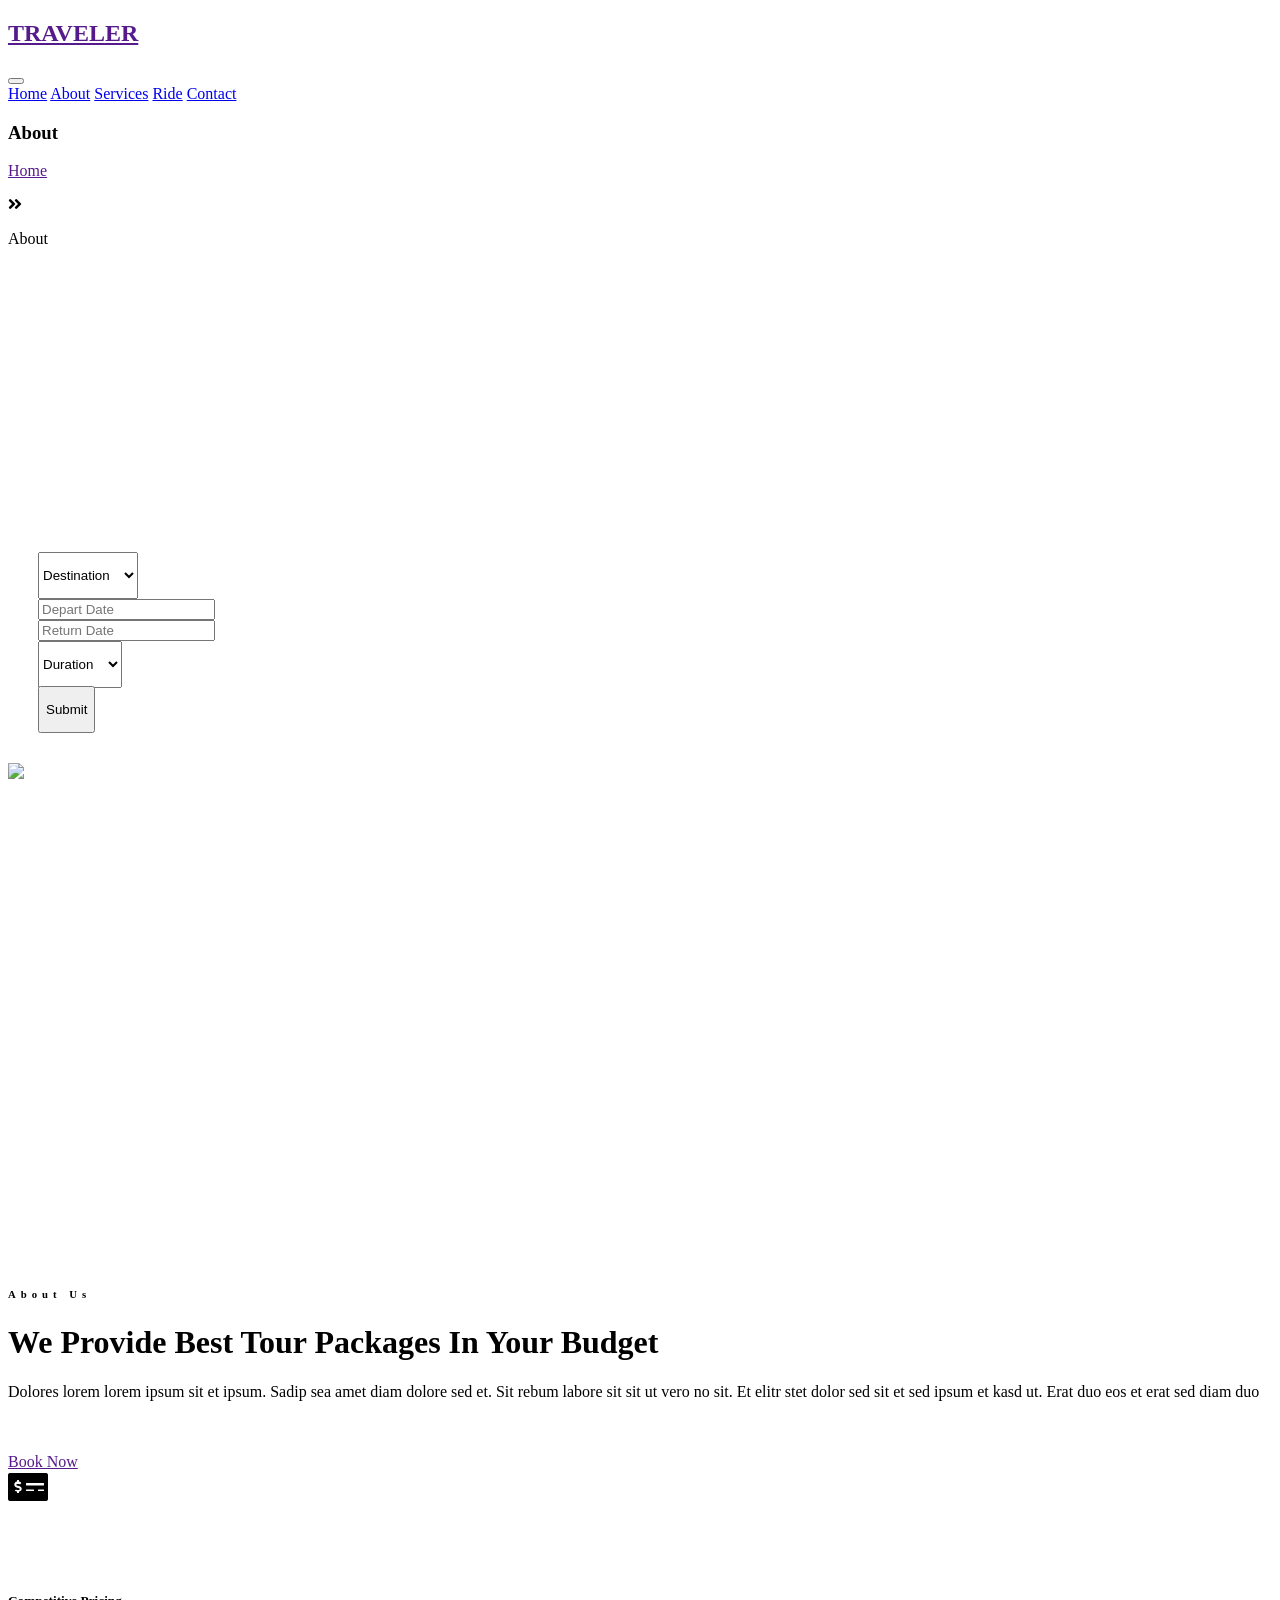
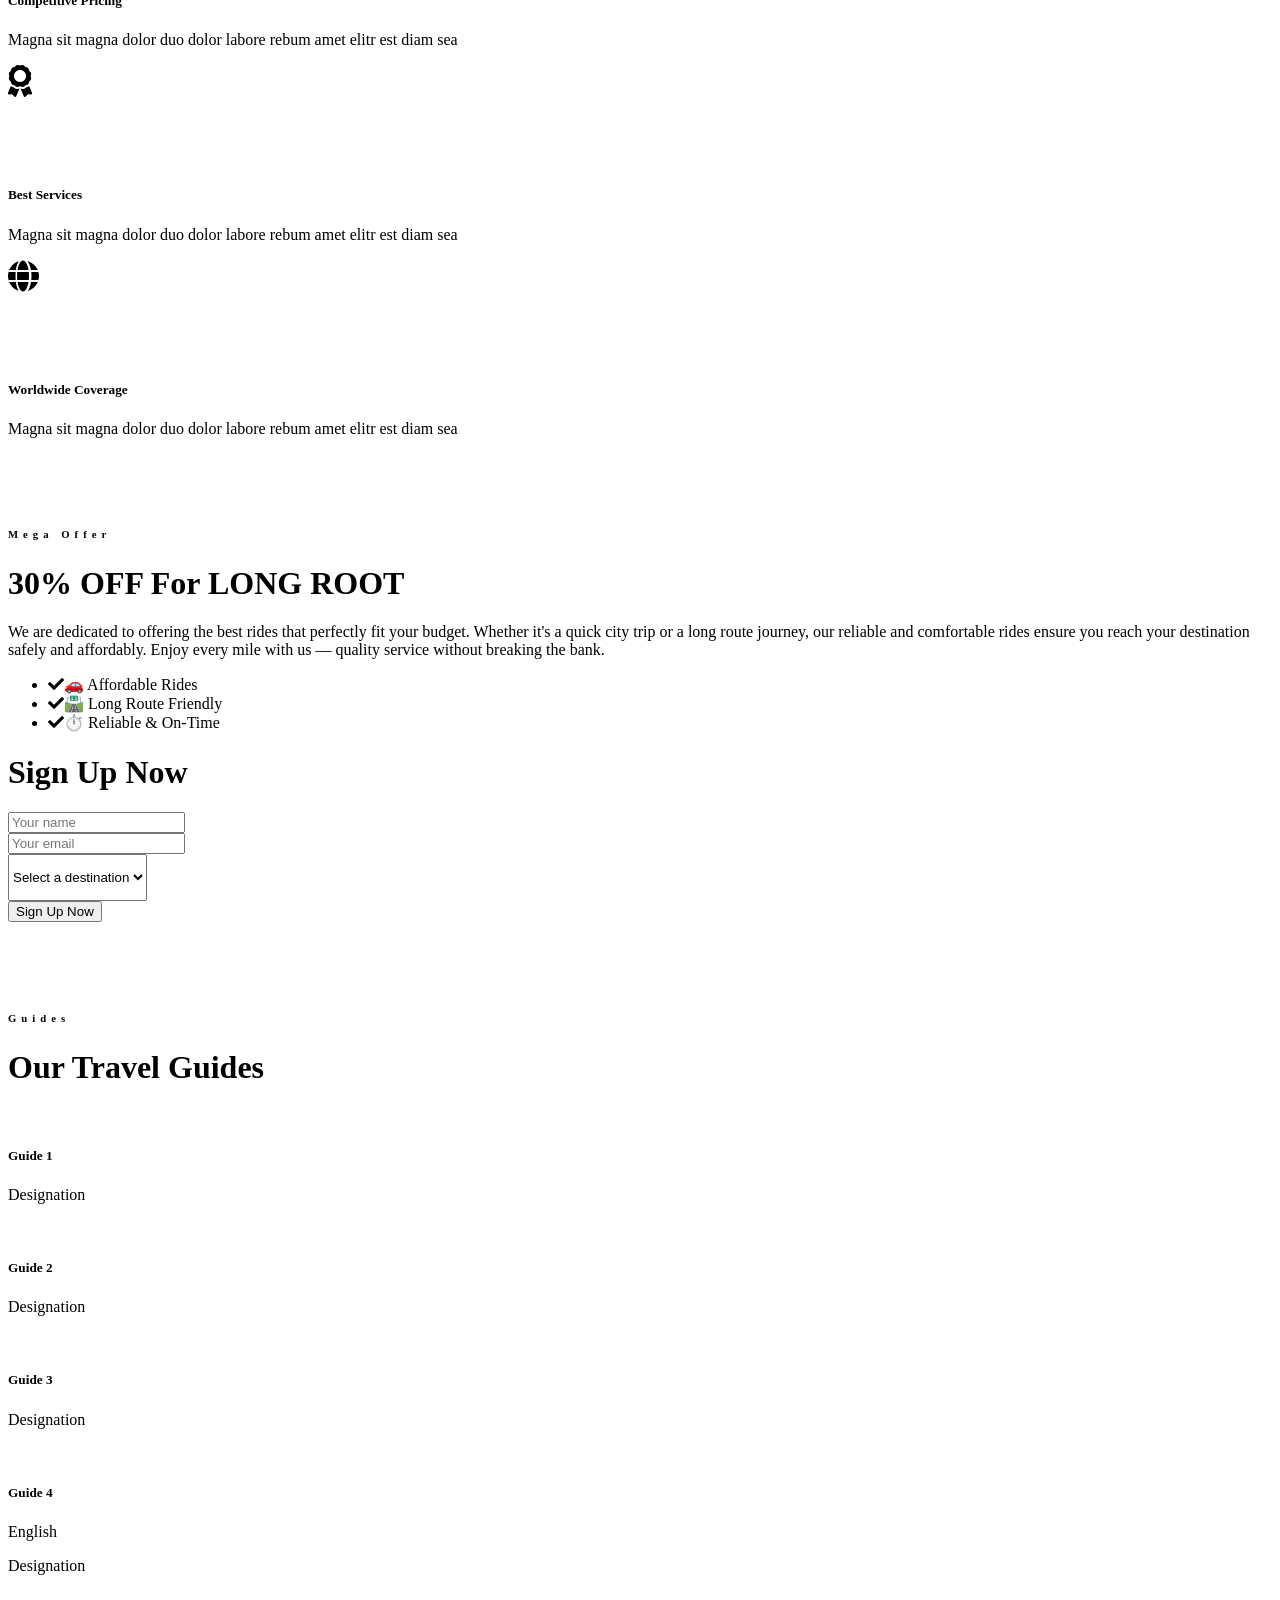
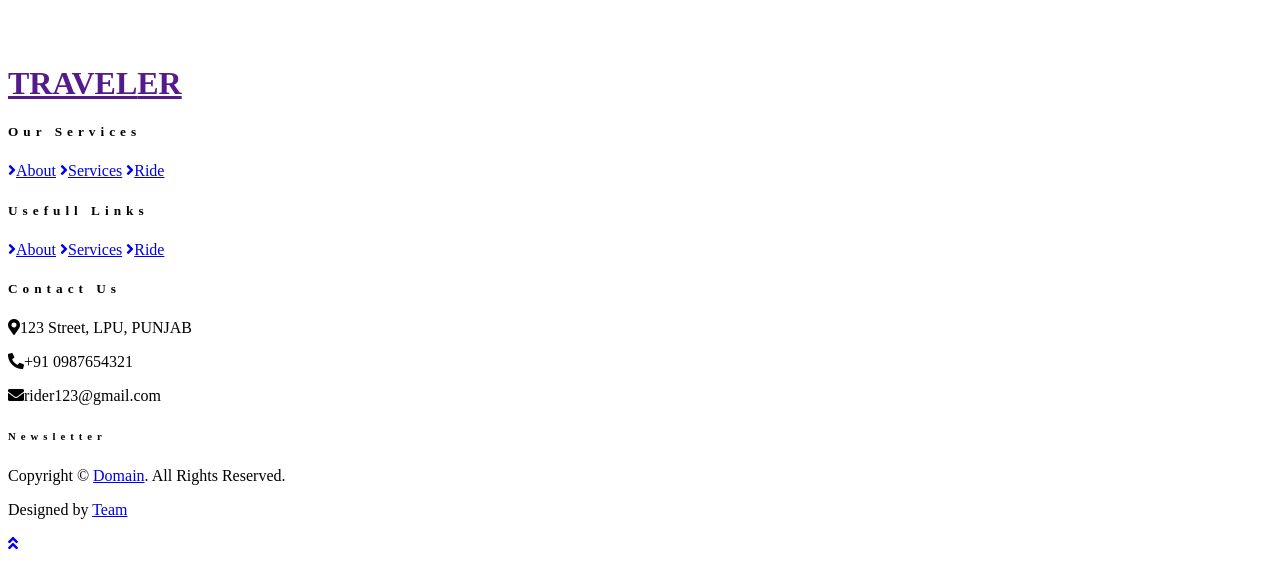
==== about.html @ fdd0c865 "Add files via upload" ====
<!DOCTYPE html>
<html lang="en">

<head>
    <meta charset="utf-8">
    <title>TRAVELER - Free Travel Website Template</title>
    <meta content="width=device-width, initial-scale=1.0" name="viewport">
    <meta content="Free HTML Templates" name="keywords">
    <meta content="Free HTML Templates" name="description">

    <!-- Favicon -->
    <link href="img/favicon.ico" rel="icon">

    <!-- Google Web Fonts -->
    <link rel="preconnect" href="https://fonts.gstatic.com">
    <link href="https://fonts.googleapis.com/css2?family=Poppins:wght@400;500;600;700&display=swap" rel="stylesheet"> 

    <!-- Font Awesome -->
    <link href="https://cdnjs.cloudflare.com/ajax/libs/font-awesome/5.10.0/css/all.min.css" rel="stylesheet">

    <!-- Libraries Stylesheet -->
    <link href="lib/owlcarousel/assets/owl.carousel.min.css" rel="stylesheet">
    <link href="lib/tempusdominus/css/tempusdominus-bootstrap-4.min.css" rel="stylesheet" />

    <!-- Customized Bootstrap Stylesheet -->
    <link href="css/style.css" rel="stylesheet">
</head>

<body>
 


    <!-- Navbar Start -->
    <div class="container-fluid position-relative nav-bar p-0">
        <div class="container-lg position-relative p-0 px-lg-3" style="z-index: 9;">
            <nav class="navbar navbar-expand-lg bg-light navbar-light shadow-lg py-3 py-lg-0 pl-3 pl-lg-5">
                <a href="" class="navbar-brand">
                    <h1 class="m-0 text-primary"><span class="text-dark">TRAVEL</span>ER</h1>
                </a>
                <button type="button" class="navbar-toggler" data-toggle="collapse" data-target="#navbarCollapse">
                    <span class="navbar-toggler-icon"></span>
                </button>
                <div class="collapse navbar-collapse justify-content-between px-3" id="navbarCollapse">
                    <div class="navbar-nav ml-auto py-0">
                        <a href="index.html" class="nav-item nav-link">Home</a>
                        <a href="about.html" class="nav-item nav-link active">About</a>
                        <a href="service.html" class="nav-item nav-link">Services</a>
                        <a href="package.html" class="nav-item nav-link">Ride</a>
                    
                        <a href="contact.html" class="nav-item nav-link">Contact</a>
                    </div>
                </div>
            </nav>
        </div>
    </div>
    <!-- Navbar End -->


    <!-- Header Start -->
    <div class="container-fluid page-header">
        <div class="container">
            <div class="d-flex flex-column align-items-center justify-content-center" style="min-height: 400px">
                <h3 class="display-4 text-white text-uppercase">About</h3>
                <div class="d-inline-flex text-white">
                    <p class="m-0 text-uppercase"><a class="text-white" href="">Home</a></p>
                    <i class="fa fa-angle-double-right pt-1 px-3"></i>
                    <p class="m-0 text-uppercase">About</p>
                </div>
            </div>
        </div>
    </div>
    <!-- Header End -->


    <!-- Booking Start -->
    <div class="container-fluid booking mt-5 pb-5">
        <div class="container pb-5">
            <div class="bg-light shadow" style="padding: 30px;">
                <div class="row align-items-center" style="min-height: 60px;">
                    <div class="col-md-10">
                        <div class="row">
                            <div class="col-md-3">
                                <div class="mb-3 mb-md-0">
                                    <select class="custom-select px-4" style="height: 47px;">
                                        <option selected>Destination</option>
                                        <option value="1">Destination 1</option>
                                        <option value="2">Destination 1</option>
                                        <option value="3">Destination 1</option>
                                    </select>
                                </div>
                            </div>
                            <div class="col-md-3">
                                <div class="mb-3 mb-md-0">
                                    <div class="date" id="date1" data-target-input="nearest">
                                        <input type="text" class="form-control p-4 datetimepicker-input" placeholder="Depart Date" data-target="#date1" data-toggle="datetimepicker"/>
                                    </div>
                                </div>
                            </div>
                            <div class="col-md-3">
                                <div class="mb-3 mb-md-0">
                                    <div class="date" id="date2" data-target-input="nearest">
                                        <input type="text" class="form-control p-4 datetimepicker-input" placeholder="Return Date" data-target="#date2" data-toggle="datetimepicker"/>
                                    </div>
                                </div>
                            </div>
                            <div class="col-md-3">
                                <div class="mb-3 mb-md-0">
                                    <select class="custom-select px-4" style="height: 47px;">
                                        <option selected>Duration</option>
                                        <option value="1">Duration 1</option>
                                        <option value="2">Duration 1</option>
                                        <option value="3">Duration 1</option>
                                    </select>
                                </div>
                            </div>
                        </div>
                    </div>
                    <div class="col-md-2">
                        <button class="btn btn-primary btn-block" type="submit" style="height: 47px; margin-top: -2px;">Submit</button>
                    </div>
                </div>
            </div>
        </div>
    </div>
    <!-- Booking End -->


    <!-- About Start -->
    <div class="container-fluid py-5">
        <div class="container pt-5">
            <div class="row">
                <div class="col-lg-6" style="min-height: 500px;">
                    <div class="position-relative h-100">
                        <img class="position-absolute w-100 h-100" src="img/about.jpg" style="object-fit: cover;">
                    </div>
                </div>
                <div class="col-lg-6 pt-5 pb-lg-5">
                    <div class="about-text bg-white p-4 p-lg-5 my-lg-5">
                        <h6 class="text-primary text-uppercase" style="letter-spacing: 5px;">About Us</h6>
                        <h1 class="mb-3">We Provide Best Tour Packages In Your Budget</h1>
                        <p>Dolores lorem lorem ipsum sit et ipsum. Sadip sea amet diam dolore sed et. Sit rebum labore sit sit ut vero no sit. Et elitr stet dolor sed sit et sed ipsum et kasd ut. Erat duo eos et erat sed diam duo</p>
                        <div class="row mb-4">
                            <div class="col-6">
                                <img class="img-fluid" src="img/about-1.jpg" alt="">
                            </div>
                            <div class="col-6">
                                <img class="img-fluid" src="img/about-2.jpg" alt="">
                            </div>
                        </div>
                        <a href="" class="btn btn-primary mt-1">Book Now</a>
                    </div>
                </div>
            </div>
        </div>
    </div>
    <!-- About End -->


    <!-- Feature Start -->
    <div class="container-fluid pb-5">
        <div class="container pb-5">
            <div class="row">
                <div class="col-md-4">
                    <div class="d-flex mb-4 mb-lg-0">
                        <div class="d-flex flex-shrink-0 align-items-center justify-content-center bg-primary mr-3" style="height: 100px; width: 100px;">
                            <i class="fa fa-2x fa-money-check-alt text-white"></i>
                        </div>
                        <div class="d-flex flex-column">
                            <h5 class="">Competitive Pricing</h5>
                            <p class="m-0">Magna sit magna dolor duo dolor labore rebum amet elitr est diam sea</p>
                        </div>
                    </div>
                </div>
                <div class="col-md-4">
                    <div class="d-flex mb-4 mb-lg-0">
                        <div class="d-flex flex-shrink-0 align-items-center justify-content-center bg-primary mr-3" style="height: 100px; width: 100px;">
                            <i class="fa fa-2x fa-award text-white"></i>
                        </div>
                        <div class="d-flex flex-column">
                            <h5 class="">Best Services</h5>
                            <p class="m-0">Magna sit magna dolor duo dolor labore rebum amet elitr est diam sea</p>
                        </div>
                    </div>
                </div>
                <div class="col-md-4">
                    <div class="d-flex mb-4 mb-lg-0">
                        <div class="d-flex flex-shrink-0 align-items-center justify-content-center bg-primary mr-3" style="height: 100px; width: 100px;">
                            <i class="fa fa-2x fa-globe text-white"></i>
                        </div>
                        <div class="d-flex flex-column">
                            <h5 class="">Worldwide Coverage</h5>
                            <p class="m-0">Magna sit magna dolor duo dolor labore rebum amet elitr est diam sea</p>
                        </div>
                    </div>
                </div>
            </div>
        </div>
    </div>
    <!-- Feature End -->


    <!-- Registration Start -->
    <div class="container-fluid bg-registration py-5" style="margin: 90px 0;">
        <div class="container py-5">
            <div class="row align-items-center">
                <div class="col-lg-7 mb-5 mb-lg-0">
                    <div class="mb-4">
                        <h6 class="text-primary text-uppercase" style="letter-spacing: 5px;">Mega Offer</h6>
                        <h1 class="text-white"><span class="text-primary">30% OFF</span> For LONG ROOT </h1>
                    </div>
                    <p class="text-white">We are dedicated to offering the best rides that perfectly fit your budget. Whether it's a quick city trip or a long route journey, our reliable and comfortable rides ensure you reach your destination safely and affordably. Enjoy every mile with us — quality service without breaking the bank.</p>
                    <ul class="list-inline text-white m-0">
                        <li class="py-2"><i class="fa fa-check text-primary mr-3"></i>🚗 Affordable Rides</li>
                        <li class="py-2"><i class="fa fa-check text-primary mr-3"></i>🛣️ Long Route Friendly</li>
                        <li class="py-2"><i class="fa fa-check text-primary mr-3"></i>⏱️ Reliable & On-Time</li>
                    </ul>
                </div>
                <div class="col-lg-5">
                    <div class="card border-0">
                        <div class="card-header bg-primary text-center p-4">
                            <h1 class="text-white m-0">Sign Up Now</h1>
                        </div>
                        <div class="card-body rounded-bottom bg-white p-5">
                            <form>
                                <div class="form-group">
                                    <input type="text" class="form-control p-4" placeholder="Your name" required="required" />
                                </div>
                                <div class="form-group">
                                    <input type="email" class="form-control p-4" placeholder="Your email" required="required" />
                                </div>
                                <div class="form-group">
                                    <select class="custom-select px-4" style="height: 47px;">
                                        <option selected>Select a destination</option>
                                        <option value="1">destination 1</option>
                                        <option value="2">destination 1</option>
                                        <option value="3">destination 1</option>
                                    </select>
                                </div>
                                <div>
                                    <button class="btn btn-primary btn-block py-3" type="submit">Sign Up Now</button>
                                </div>
                            </form>
                        </div>
                    </div>
                </div>
            </div>
        </div>
    </div>
    <!-- Registration End -->


    <!-- Team Start -->
    <div class="container-fluid py-5">
        <div class="container pt-5 pb-3">
            <div class="text-center mb-3 pb-3">
                <h6 class="text-primary text-uppercase" style="letter-spacing: 5px;">Guides</h6>
                <h1>Our Travel Guides</h1>
            </div>
            <div class="row">
                <div class="col-lg-3 col-md-4 col-sm-6 pb-1">
                    <div class="team-item bg-white mb-4">
                        <div class="team-img position-relative overflow-hidden">
                            <img class="img-fluid w-100" src="team-3.jpg" alt="">
                                  
                        </div>
                        <div class="text-center py-4">
                            <h5 class="text-truncate">Guide 1</h5>
                            <p class="m-0">Designation</p>
                        </div>
                    </div>
                </div>
                <div class="col-lg-3 col-md-4 col-sm-6 pb-1">
                    <div class="team-item bg-white mb-4">
                        <div class="team-img position-relative overflow-hidden">
                            <img class="img-fluid w-100" src="img/team-2.jpg" alt="">
                            
                        </div>
                        <div class="text-center py-4">
                            <h5 class="text-truncate">Guide 2</h5>
                            <p class="m-0">Designation</p>
                        </div>
                    </div>
                </div>
                <div class="col-lg-3 col-md-4 col-sm-6 pb-1">
                    <div class="team-item bg-white mb-4">
                        <div class="team-img position-relative overflow-hidden">
                            <img class="img-fluid w-100" src="img/team-3.jpg" alt="">
                                  
                        </div>
                        <div class="text-center py-4">
                            <h5 class="text-truncate">Guide 3</h5>
                            <p class="m-0">Designation</p>
                        </div>
                    </div>
                </div>
                <div class="col-lg-3 col-md-4 col-sm-6 pb-1">
                    <div class="team-item bg-white mb-4">
                        <div class="team-img position-relative overflow-hidden">
                            <img class="img-fluid w-100" src="img/team-4.jpg" alt="">
                                  
                        </div>
                        <div class="text-center py-4">
                            <h5 class="text-truncate">Guide 4</h5>
                            <p class="m-0">English</p>
                            <p class="m-0">Designation</p>
                        </div>
                    </div>
                </div>
            </div>
        </div>
    </div>
    <!-- Team End -->


  
    <!-- Footer Start -->
    <div class="container-fluid bg-dark text-white-50 py-5 px-sm-3 px-lg-5" style="margin-top: 90px;">
        <div class="row pt-5">
            <div class="col-lg-3 col-md-6 mb-5">
                <a href="" class="navbar-brand">
                    <h1 class="text-primary"><span class="text-white">TRAVEL</span>ER</h1>
                </a>
                
               
            </div>
            <div class="col-lg-3 col-md-6 mb-5">
                <h5 class="text-white text-uppercase mb-4" style="letter-spacing: 5px;">Our Services</h5>
                <div class="d-flex flex-column justify-content-start">
                    <a class="text-white-50 mb-2" href="about.html"><i class="fa fa-angle-right mr-2"></i>About</a>
                    <!-- <a class="text-white-50 mb-2" href="#"><i class="fa fa-angle-right mr-2"></i>Destination</a> -->
                    <a class="text-white-50 mb-2" href="service.html"><i class="fa fa-angle-right mr-2"></i>Services</a>
                    <a class="text-white-50 mb-2" href="package.html"><i class="fa fa-angle-right mr-2"></i>Ride</a>
                </div>
            </div>
            <div class="col-lg-3 col-md-6 mb-5">
                <h5 class="text-white text-uppercase mb-4" style="letter-spacing: 5px;">Usefull Links</h5>
                <div class="d-flex flex-column justify-content-start">
                    <a class="text-white-50 mb-2" href="about.html"><i class="fa fa-angle-right mr-2"></i>About</a>
                    <!-- <a class="text-white-50 mb-2" href="#"><i class="fa fa-angle-right mr-2"></i>Destination</a> -->
                    <a class="text-white-50 mb-2" href="service.html"><i class="fa fa-angle-right mr-2"></i>Services</a>
                    <a class="text-white-50 mb-2" href="package.html"><i class="fa fa-angle-right mr-2"></i>Ride</a>
                </div>
            </div>
            <div class="col-lg-3 col-md-6 mb-5">
                <h5 class="text-white text-uppercase mb-4" style="letter-spacing: 5px;">Contact Us</h5>
                <p><i class="fa fa-map-marker-alt mr-2"></i>123 Street, LPU, PUNJAB</p>
                <p><i class="fa fa-phone-alt mr-2"></i>+91 0987654321</p>
                <p><i class="fa fa-envelope mr-2"></i>rider123@gmail.com</p>
                <h6 class="text-white text-uppercase mt-4 mb-3" style="letter-spacing: 5px;">Newsletter</h6>
                <div class="w-100">
                    
                </div>
            </div>
        </div>
    </div>
    <div class="container-fluid bg-dark text-white border-top py-4 px-sm-3 px-md-5" style="border-color: rgba(256, 256, 256, .1) !important;">
        <div class="row">
            <div class="col-lg-6 text-center text-md-left mb-3 mb-md-0">
                <p class="m-0 text-white-50">Copyright &copy; <a href="#">Domain</a>. All Rights Reserved.</a>
                </p>
            </div>
            <div class="col-lg-6 text-center text-md-right">
                <p class="m-0 text-white-50">Designed by <a href="#">Team</a>
                </p>
            </div>
        </div>
    </div>
    <!-- Footer End -->



    <!-- Back to Top -->
    <a href="#" class="btn btn-lg btn-primary btn-lg-square back-to-top"><i class="fa fa-angle-double-up"></i></a>


    <!-- JavaScript Libraries -->
    <script src="https://code.jquery.com/jquery-3.4.1.min.js"></script>
    <script src="https://stackpath.bootstrapcdn.com/bootstrap/4.4.1/js/bootstrap.bundle.min.js"></script>
    <script src="lib/easing/easing.min.js"></script>
    <script src="lib/owlcarousel/owl.carousel.min.js"></script>
    <script src="lib/tempusdominus/js/moment.min.js"></script>
    <script src="lib/tempusdominus/js/moment-timezone.min.js"></script>
    <script src="lib/tempusdominus/js/tempusdominus-bootstrap-4.min.js"></script>

    <!-- Contact Javascript File -->
    <script src="mail/jqBootstrapValidation.min.js"></script>
    <script src="mail/contact.js"></script>

    <!-- Template Javascript -->
    <script src="js/main.js"></script>
</body>

</html>
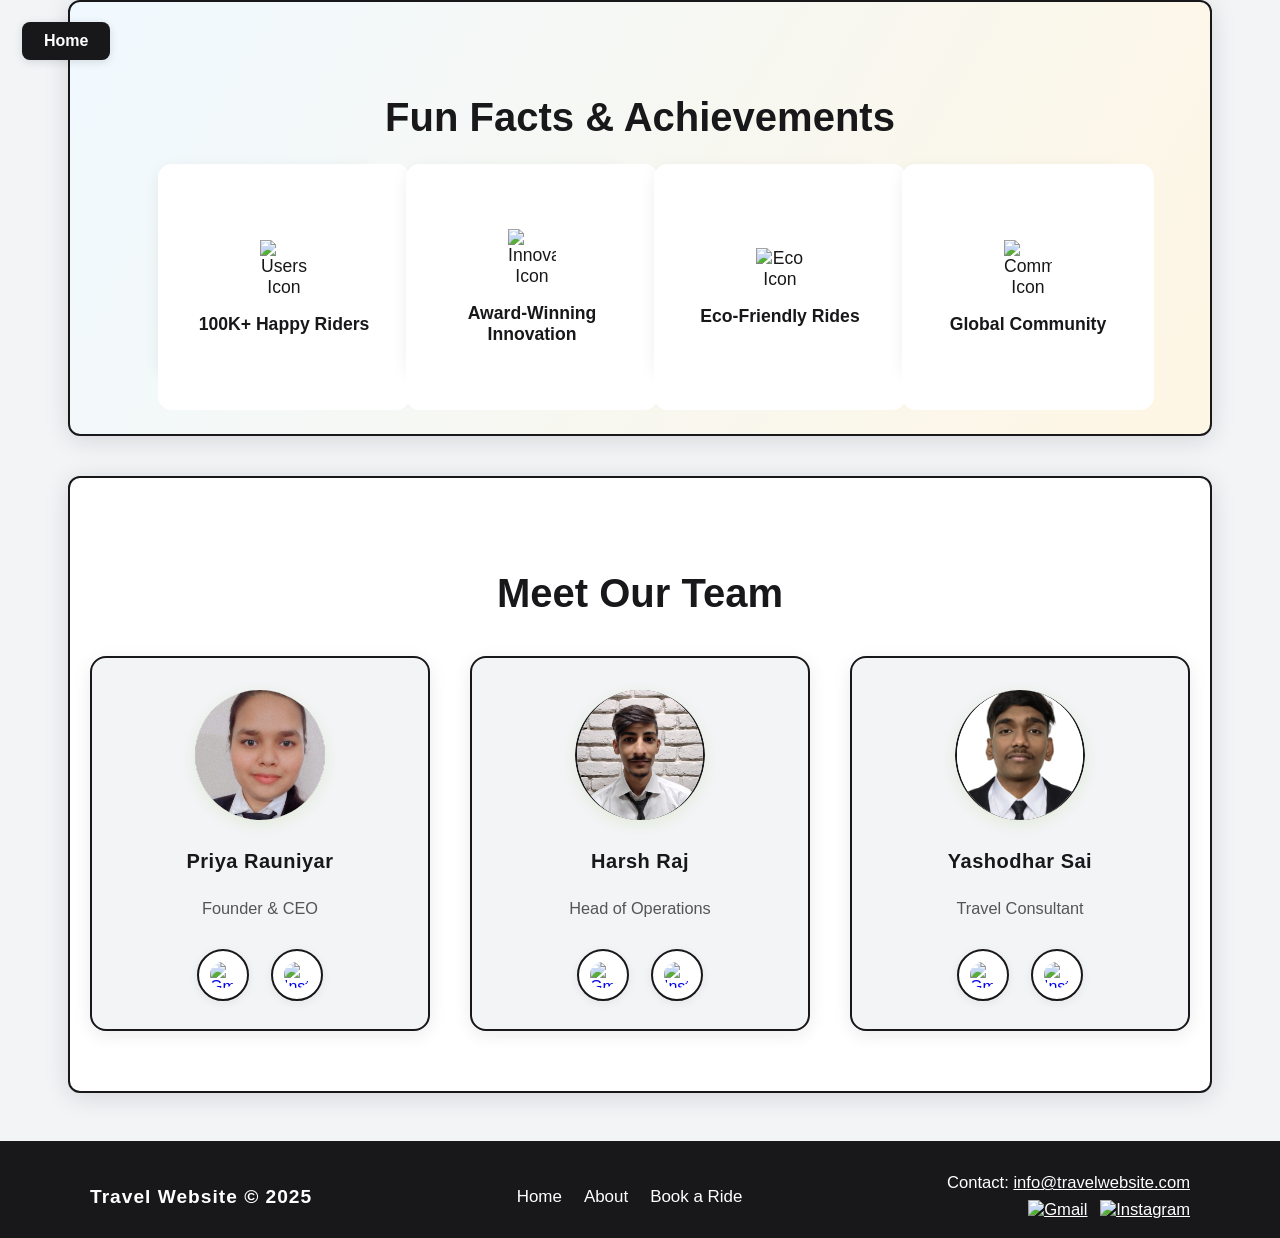
==== commit fa21d13b: "Add files via upload" ====
--- a/about.html
+++ b/about.html
@@ -1,393 +1,543 @@
-<!DOCTYPE html>
-<html lang="en">
-
-<head>
-    <meta charset="utf-8">
-    <title>TRAVELER - Free Travel Website Template</title>
-    <meta content="width=device-width, initial-scale=1.0" name="viewport">
-    <meta content="Free HTML Templates" name="keywords">
-    <meta content="Free HTML Templates" name="description">
-
-    <!-- Favicon -->
-    <link href="img/favicon.ico" rel="icon">
-
-    <!-- Google Web Fonts -->
-    <link rel="preconnect" href="https://fonts.gstatic.com">
-    <link href="https://fonts.googleapis.com/css2?family=Poppins:wght@400;500;600;700&display=swap" rel="stylesheet"> 
-
-    <!-- Font Awesome -->
-    <link href="https://cdnjs.cloudflare.com/ajax/libs/font-awesome/5.10.0/css/all.min.css" rel="stylesheet">
-
-    <!-- Libraries Stylesheet -->
-    <link href="lib/owlcarousel/assets/owl.carousel.min.css" rel="stylesheet">
-    <link href="lib/tempusdominus/css/tempusdominus-bootstrap-4.min.css" rel="stylesheet" />
-
-    <!-- Customized Bootstrap Stylesheet -->
-    <link href="css/style.css" rel="stylesheet">
-</head>
-
-<body>
- 
-
-
-    <!-- Navbar Start -->
-    <div class="container-fluid position-relative nav-bar p-0">
-        <div class="container-lg position-relative p-0 px-lg-3" style="z-index: 9;">
-            <nav class="navbar navbar-expand-lg bg-light navbar-light shadow-lg py-3 py-lg-0 pl-3 pl-lg-5">
-                <a href="" class="navbar-brand">
-                    <h1 class="m-0 text-primary"><span class="text-dark">TRAVEL</span>ER</h1>
-                </a>
-                <button type="button" class="navbar-toggler" data-toggle="collapse" data-target="#navbarCollapse">
-                    <span class="navbar-toggler-icon"></span>
-                </button>
-                <div class="collapse navbar-collapse justify-content-between px-3" id="navbarCollapse">
-                    <div class="navbar-nav ml-auto py-0">
-                        <a href="index.html" class="nav-item nav-link">Home</a>
-                        <a href="about.html" class="nav-item nav-link active">About</a>
-                        <a href="service.html" class="nav-item nav-link">Services</a>
-                        <a href="package.html" class="nav-item nav-link">Ride</a>
-                    
-                        <a href="contact.html" class="nav-item nav-link">Contact</a>
-                    </div>
-                </div>
-            </nav>
-        </div>
-    </div>
-    <!-- Navbar End -->
-
-
-    <!-- Header Start -->
-    <div class="container-fluid page-header">
-        <div class="container">
-            <div class="d-flex flex-column align-items-center justify-content-center" style="min-height: 400px">
-                <h3 class="display-4 text-white text-uppercase">About</h3>
-                <div class="d-inline-flex text-white">
-                    <p class="m-0 text-uppercase"><a class="text-white" href="">Home</a></p>
-                    <i class="fa fa-angle-double-right pt-1 px-3"></i>
-                    <p class="m-0 text-uppercase">About</p>
-                </div>
-            </div>
-        </div>
-    </div>
-    <!-- Header End -->
-
-
-    <!-- Booking Start -->
-    <div class="container-fluid booking mt-5 pb-5">
-        <div class="container pb-5">
-            <div class="bg-light shadow" style="padding: 30px;">
-                <div class="row align-items-center" style="min-height: 60px;">
-                    <div class="col-md-10">
-                        <div class="row">
-                            <div class="col-md-3">
-                                <div class="mb-3 mb-md-0">
-                                    <select class="custom-select px-4" style="height: 47px;">
-                                        <option selected>Destination</option>
-                                        <option value="1">Destination 1</option>
-                                        <option value="2">Destination 1</option>
-                                        <option value="3">Destination 1</option>
-                                    </select>
-                                </div>
-                            </div>
-                            <div class="col-md-3">
-                                <div class="mb-3 mb-md-0">
-                                    <div class="date" id="date1" data-target-input="nearest">
-                                        <input type="text" class="form-control p-4 datetimepicker-input" placeholder="Depart Date" data-target="#date1" data-toggle="datetimepicker"/>
-                                    </div>
-                                </div>
-                            </div>
-                            <div class="col-md-3">
-                                <div class="mb-3 mb-md-0">
-                                    <div class="date" id="date2" data-target-input="nearest">
-                                        <input type="text" class="form-control p-4 datetimepicker-input" placeholder="Return Date" data-target="#date2" data-toggle="datetimepicker"/>
-                                    </div>
-                                </div>
-                            </div>
-                            <div class="col-md-3">
-                                <div class="mb-3 mb-md-0">
-                                    <select class="custom-select px-4" style="height: 47px;">
-                                        <option selected>Duration</option>
-                                        <option value="1">Duration 1</option>
-                                        <option value="2">Duration 1</option>
-                                        <option value="3">Duration 1</option>
-                                    </select>
-                                </div>
-                            </div>
-                        </div>
-                    </div>
-                    <div class="col-md-2">
-                        <button class="btn btn-primary btn-block" type="submit" style="height: 47px; margin-top: -2px;">Submit</button>
-                    </div>
-                </div>
-            </div>
-        </div>
-    </div>
-    <!-- Booking End -->
-
-
-    <!-- About Start -->
-    <div class="container-fluid py-5">
-        <div class="container pt-5">
-            <div class="row">
-                <div class="col-lg-6" style="min-height: 500px;">
-                    <div class="position-relative h-100">
-                        <img class="position-absolute w-100 h-100" src="img/about.jpg" style="object-fit: cover;">
-                    </div>
-                </div>
-                <div class="col-lg-6 pt-5 pb-lg-5">
-                    <div class="about-text bg-white p-4 p-lg-5 my-lg-5">
-                        <h6 class="text-primary text-uppercase" style="letter-spacing: 5px;">About Us</h6>
-                        <h1 class="mb-3">We Provide Best Tour Packages In Your Budget</h1>
-                        <p>Dolores lorem lorem ipsum sit et ipsum. Sadip sea amet diam dolore sed et. Sit rebum labore sit sit ut vero no sit. Et elitr stet dolor sed sit et sed ipsum et kasd ut. Erat duo eos et erat sed diam duo</p>
-                        <div class="row mb-4">
-                            <div class="col-6">
-                                <img class="img-fluid" src="img/about-1.jpg" alt="">
-                            </div>
-                            <div class="col-6">
-                                <img class="img-fluid" src="img/about-2.jpg" alt="">
-                            </div>
-                        </div>
-                        <a href="" class="btn btn-primary mt-1">Book Now</a>
-                    </div>
-                </div>
-            </div>
-        </div>
-    </div>
-    <!-- About End -->
-
-
-    <!-- Feature Start -->
-    <div class="container-fluid pb-5">
-        <div class="container pb-5">
-            <div class="row">
-                <div class="col-md-4">
-                    <div class="d-flex mb-4 mb-lg-0">
-                        <div class="d-flex flex-shrink-0 align-items-center justify-content-center bg-primary mr-3" style="height: 100px; width: 100px;">
-                            <i class="fa fa-2x fa-money-check-alt text-white"></i>
-                        </div>
-                        <div class="d-flex flex-column">
-                            <h5 class="">Competitive Pricing</h5>
-                            <p class="m-0">Magna sit magna dolor duo dolor labore rebum amet elitr est diam sea</p>
-                        </div>
-                    </div>
-                </div>
-                <div class="col-md-4">
-                    <div class="d-flex mb-4 mb-lg-0">
-                        <div class="d-flex flex-shrink-0 align-items-center justify-content-center bg-primary mr-3" style="height: 100px; width: 100px;">
-                            <i class="fa fa-2x fa-award text-white"></i>
-                        </div>
-                        <div class="d-flex flex-column">
-                            <h5 class="">Best Services</h5>
-                            <p class="m-0">Magna sit magna dolor duo dolor labore rebum amet elitr est diam sea</p>
-                        </div>
-                    </div>
-                </div>
-                <div class="col-md-4">
-                    <div class="d-flex mb-4 mb-lg-0">
-                        <div class="d-flex flex-shrink-0 align-items-center justify-content-center bg-primary mr-3" style="height: 100px; width: 100px;">
-                            <i class="fa fa-2x fa-globe text-white"></i>
-                        </div>
-                        <div class="d-flex flex-column">
-                            <h5 class="">Worldwide Coverage</h5>
-                            <p class="m-0">Magna sit magna dolor duo dolor labore rebum amet elitr est diam sea</p>
-                        </div>
-                    </div>
-                </div>
-            </div>
-        </div>
-    </div>
-    <!-- Feature End -->
-
-
-    <!-- Registration Start -->
-    <div class="container-fluid bg-registration py-5" style="margin: 90px 0;">
-        <div class="container py-5">
-            <div class="row align-items-center">
-                <div class="col-lg-7 mb-5 mb-lg-0">
-                    <div class="mb-4">
-                        <h6 class="text-primary text-uppercase" style="letter-spacing: 5px;">Mega Offer</h6>
-                        <h1 class="text-white"><span class="text-primary">30% OFF</span> For LONG ROOT </h1>
-                    </div>
-                    <p class="text-white">We are dedicated to offering the best rides that perfectly fit your budget. Whether it's a quick city trip or a long route journey, our reliable and comfortable rides ensure you reach your destination safely and affordably. Enjoy every mile with us — quality service without breaking the bank.</p>
-                    <ul class="list-inline text-white m-0">
-                        <li class="py-2"><i class="fa fa-check text-primary mr-3"></i>🚗 Affordable Rides</li>
-                        <li class="py-2"><i class="fa fa-check text-primary mr-3"></i>🛣️ Long Route Friendly</li>
-                        <li class="py-2"><i class="fa fa-check text-primary mr-3"></i>⏱️ Reliable & On-Time</li>
-                    </ul>
-                </div>
-                <div class="col-lg-5">
-                    <div class="card border-0">
-                        <div class="card-header bg-primary text-center p-4">
-                            <h1 class="text-white m-0">Sign Up Now</h1>
-                        </div>
-                        <div class="card-body rounded-bottom bg-white p-5">
-                            <form>
-                                <div class="form-group">
-                                    <input type="text" class="form-control p-4" placeholder="Your name" required="required" />
-                                </div>
-                                <div class="form-group">
-                                    <input type="email" class="form-control p-4" placeholder="Your email" required="required" />
-                                </div>
-                                <div class="form-group">
-                                    <select class="custom-select px-4" style="height: 47px;">
-                                        <option selected>Select a destination</option>
-                                        <option value="1">destination 1</option>
-                                        <option value="2">destination 1</option>
-                                        <option value="3">destination 1</option>
-                                    </select>
-                                </div>
-                                <div>
-                                    <button class="btn btn-primary btn-block py-3" type="submit">Sign Up Now</button>
-                                </div>
-                            </form>
-                        </div>
-                    </div>
-                </div>
-            </div>
-        </div>
-    </div>
-    <!-- Registration End -->
-
-
-    <!-- Team Start -->
-    <div class="container-fluid py-5">
-        <div class="container pt-5 pb-3">
-            <div class="text-center mb-3 pb-3">
-                <h6 class="text-primary text-uppercase" style="letter-spacing: 5px;">Guides</h6>
-                <h1>Our Travel Guides</h1>
-            </div>
-            <div class="row">
-                <div class="col-lg-3 col-md-4 col-sm-6 pb-1">
-                    <div class="team-item bg-white mb-4">
-                        <div class="team-img position-relative overflow-hidden">
-                            <img class="img-fluid w-100" src="team-3.jpg" alt="">
-                                  
-                        </div>
-                        <div class="text-center py-4">
-                            <h5 class="text-truncate">Guide 1</h5>
-                            <p class="m-0">Designation</p>
-                        </div>
-                    </div>
-                </div>
-                <div class="col-lg-3 col-md-4 col-sm-6 pb-1">
-                    <div class="team-item bg-white mb-4">
-                        <div class="team-img position-relative overflow-hidden">
-                            <img class="img-fluid w-100" src="img/team-2.jpg" alt="">
-                            
-                        </div>
-                        <div class="text-center py-4">
-                            <h5 class="text-truncate">Guide 2</h5>
-                            <p class="m-0">Designation</p>
-                        </div>
-                    </div>
-                </div>
-                <div class="col-lg-3 col-md-4 col-sm-6 pb-1">
-                    <div class="team-item bg-white mb-4">
-                        <div class="team-img position-relative overflow-hidden">
-                            <img class="img-fluid w-100" src="img/team-3.jpg" alt="">
-                                  
-                        </div>
-                        <div class="text-center py-4">
-                            <h5 class="text-truncate">Guide 3</h5>
-                            <p class="m-0">Designation</p>
-                        </div>
-                    </div>
-                </div>
-                <div class="col-lg-3 col-md-4 col-sm-6 pb-1">
-                    <div class="team-item bg-white mb-4">
-                        <div class="team-img position-relative overflow-hidden">
-                            <img class="img-fluid w-100" src="img/team-4.jpg" alt="">
-                                  
-                        </div>
-                        <div class="text-center py-4">
-                            <h5 class="text-truncate">Guide 4</h5>
-                            <p class="m-0">English</p>
-                            <p class="m-0">Designation</p>
-                        </div>
-                    </div>
-                </div>
-            </div>
-        </div>
-    </div>
-    <!-- Team End -->
-
-
-  
-    <!-- Footer Start -->
-    <div class="container-fluid bg-dark text-white-50 py-5 px-sm-3 px-lg-5" style="margin-top: 90px;">
-        <div class="row pt-5">
-            <div class="col-lg-3 col-md-6 mb-5">
-                <a href="" class="navbar-brand">
-                    <h1 class="text-primary"><span class="text-white">TRAVEL</span>ER</h1>
-                </a>
-                
-               
-            </div>
-            <div class="col-lg-3 col-md-6 mb-5">
-                <h5 class="text-white text-uppercase mb-4" style="letter-spacing: 5px;">Our Services</h5>
-                <div class="d-flex flex-column justify-content-start">
-                    <a class="text-white-50 mb-2" href="about.html"><i class="fa fa-angle-right mr-2"></i>About</a>
-                    <!-- <a class="text-white-50 mb-2" href="#"><i class="fa fa-angle-right mr-2"></i>Destination</a> -->
-                    <a class="text-white-50 mb-2" href="service.html"><i class="fa fa-angle-right mr-2"></i>Services</a>
-                    <a class="text-white-50 mb-2" href="package.html"><i class="fa fa-angle-right mr-2"></i>Ride</a>
-                </div>
-            </div>
-            <div class="col-lg-3 col-md-6 mb-5">
-                <h5 class="text-white text-uppercase mb-4" style="letter-spacing: 5px;">Usefull Links</h5>
-                <div class="d-flex flex-column justify-content-start">
-                    <a class="text-white-50 mb-2" href="about.html"><i class="fa fa-angle-right mr-2"></i>About</a>
-                    <!-- <a class="text-white-50 mb-2" href="#"><i class="fa fa-angle-right mr-2"></i>Destination</a> -->
-                    <a class="text-white-50 mb-2" href="service.html"><i class="fa fa-angle-right mr-2"></i>Services</a>
-                    <a class="text-white-50 mb-2" href="package.html"><i class="fa fa-angle-right mr-2"></i>Ride</a>
-                </div>
-            </div>
-            <div class="col-lg-3 col-md-6 mb-5">
-                <h5 class="text-white text-uppercase mb-4" style="letter-spacing: 5px;">Contact Us</h5>
-                <p><i class="fa fa-map-marker-alt mr-2"></i>123 Street, LPU, PUNJAB</p>
-                <p><i class="fa fa-phone-alt mr-2"></i>+91 0987654321</p>
-                <p><i class="fa fa-envelope mr-2"></i>rider123@gmail.com</p>
-                <h6 class="text-white text-uppercase mt-4 mb-3" style="letter-spacing: 5px;">Newsletter</h6>
-                <div class="w-100">
-                    
-                </div>
-            </div>
-        </div>
-    </div>
-    <div class="container-fluid bg-dark text-white border-top py-4 px-sm-3 px-md-5" style="border-color: rgba(256, 256, 256, .1) !important;">
-        <div class="row">
-            <div class="col-lg-6 text-center text-md-left mb-3 mb-md-0">
-                <p class="m-0 text-white-50">Copyright &copy; <a href="#">Domain</a>. All Rights Reserved.</a>
-                </p>
-            </div>
-            <div class="col-lg-6 text-center text-md-right">
-                <p class="m-0 text-white-50">Designed by <a href="#">Team</a>
-                </p>
-            </div>
-        </div>
-    </div>
-    <!-- Footer End -->
-
-
-
-    <!-- Back to Top -->
-    <a href="#" class="btn btn-lg btn-primary btn-lg-square back-to-top"><i class="fa fa-angle-double-up"></i></a>
-
-
-    <!-- JavaScript Libraries -->
-    <script src="https://code.jquery.com/jquery-3.4.1.min.js"></script>
-    <script src="https://stackpath.bootstrapcdn.com/bootstrap/4.4.1/js/bootstrap.bundle.min.js"></script>
-    <script src="lib/easing/easing.min.js"></script>
-    <script src="lib/owlcarousel/owl.carousel.min.js"></script>
-    <script src="lib/tempusdominus/js/moment.min.js"></script>
-    <script src="lib/tempusdominus/js/moment-timezone.min.js"></script>
-    <script src="lib/tempusdominus/js/tempusdominus-bootstrap-4.min.js"></script>
-
-    <!-- Contact Javascript File -->
-    <script src="mail/jqBootstrapValidation.min.js"></script>
-    <script src="mail/contact.js"></script>
-
-    <!-- Template Javascript -->
-    <script src="js/main.js"></script>
-</body>
-
-</html>+<!DOCTYPE html>
+<html lang="en">
+<head>
+  <meta charset="UTF-8">
+  <meta name="viewport" content="width=device-width, initial-scale=1">
+  <title>About Us - Uber Style</title>
+  <style>
+    body {
+      font-family: 'Helvetica Neue', Arial, sans-serif;
+      margin: 0;
+      padding: 0;
+      background-color: #f3f4f6;
+      color: #18181b;
+      scroll-behavior: smooth;
+    }
+
+    header {
+      background-color: #18181b;
+      color: #fff;
+      text-align: center;
+      padding: 60px 20px;
+      border-bottom: 2px solid #333;
+    }
+
+    header h1 {
+      font-size: 3em;
+      margin: 0;
+      font-weight: 700;
+    }
+
+    .section {
+      padding: 60px 20px;
+      max-width: 1100px;
+      margin: auto;
+      text-align: center;
+      background: #fff;
+      border-radius: 12px;
+      box-shadow: 0 4px 24px #18181b22;
+      border: 2px solid #18181b;
+      margin-bottom: 40px;
+    }
+
+    .section h2 {
+      font-size: 2.5em;
+      margin-bottom: 20px;
+      font-weight: 600;
+      color: #18181b;
+    }
+
+    .section p {
+      font-size: 1.2em;
+      line-height: 1.6;
+      margin-bottom: 40px;
+      color: #333;
+    }
+
+    /* About Image */
+    .about-img {
+      width: 100%;
+      max-width: 600px;
+      margin-top: 30px;
+      border-radius: 10px;
+      border: 2px solid #18181b;
+      transition: transform 0.5s ease;
+    }
+
+    .about-img:hover {
+      transform: scale(1.02);
+    }
+
+    /* Team Section */
+    .team-container {
+      display: flex;
+      flex-direction:row;
+      align-items: center;
+      gap: 40px;
+      margin-top: 40px;
+    }
+    .team-member {
+      background-color: #f3f4f6;
+      border-radius: 16px;
+      padding: 32px 26px 28px 26px;
+      width: 290px;
+      box-shadow: 0 4px 18px #18181b15;
+      border: 2px solid #18181b;
+      transition: transform 0.4s, box-shadow 0.4s;
+      text-align: center;
+      display: flex;
+      flex-direction: column;
+      align-items: center;
+    }
+    .team-member:hover {
+      transform: translateY(-8px) scale(1.04);
+      background: #e5e7eb;
+      box-shadow: 0 8px 32px #7ab73033;
+    }
+    .team-img-wrap {
+      overflow: hidden;
+      width: 130px;
+      height: 130px;
+      margin: 0 auto 1.1rem auto;
+      border-radius: 50%;
+      box-shadow: 0 4px 16px #7ab73022;
+      background: #fff;
+      display: flex;
+      align-items: center;
+      justify-content: center;
+    }
+    .team-img {
+      width: 100%;
+      height: 100%;
+      object-fit: cover;
+      border-radius: 50%;
+      transition: transform 0.4s cubic-bezier(0.4,0,0.2,1);
+      border: 2px solid #18181b;
+    }
+    .team-member h3 {
+      font-size: 1.25em;
+      margin: 12px 0 6px;
+      color: #18181b;
+      font-weight: 600;
+      letter-spacing: 0.5px;
+    }
+    .team-member p {
+      font-size: 1.02em;
+      color: #555;
+      margin-bottom: 10px;
+    }
+    .team-social-circles {
+      display: flex;
+      justify-content: center;
+      gap: 22px;
+      margin-top: 18px;
+    }
+    .circle-social-icon {
+      display: flex;
+      align-items: center;
+      justify-content: center;
+      background: #fff;
+      border-radius: 50%;
+      width: 48px;
+      height: 48px;
+      border: 2px solid #18181b;
+      box-shadow: 0 2px 10px #18181b11;
+      transition: background 0.3s, transform 0.3s, box-shadow 0.3s;
+      cursor: pointer;
+    }
+    .circle-social-icon img {
+      width: 26px;
+      height: 26px;
+      border-radius: 50%;
+      display: block;
+      transition: filter 0.3s;
+    }
+    .circle-social-icon:hover {
+      background: #18181b;
+      transform: scale(1.15);
+      box-shadow: 0 4px 16px #7ab73044;
+    }
+    .circle-social-icon:hover img {
+      filter: invert(1);
+    }
+    @media (max-width: 900px) {
+      .team-container {
+        gap: 24px;
+      }
+      .team-member {
+        width: 95vw;
+        max-width: 330px;
+      }
+    }
+    @media (max-width: 600px) {
+      .team-container {
+        flex-direction: column;
+        align-items: center;
+      }
+      .team-member {
+        width: 96vw;
+        max-width: 360px;
+        padding: 22px 8vw 22px 8vw;
+      }
+      .team-img-wrap {
+        width: 100px;
+        height: 100px;
+      }
+      .circle-social-icon {
+        width: 38px;
+        height: 38px;
+      }
+      .circle-social-icon img {
+        width: 20px;
+        height: 20px;
+      }
+    }
+
+    /* Timeline */
+    .timeline {
+      position: relative;
+      max-width: 1000px;
+      margin: 60px auto 0;
+      padding: 20px 0;
+    }
+
+    .timeline::after {
+      content: '';
+      position: absolute;
+      width: 2px;
+      background-color: #18181b;
+      top: 0;
+      bottom: 0;
+      left: 50%;
+      margin-left: -1px;
+    }
+
+    .timeline-item {
+      padding: 20px 30px;
+      position: relative;
+      background-color: inherit;
+      width: 50%;
+    }
+
+    .timeline-item.left {
+      left: 0;
+      text-align: right;
+    }
+
+    .timeline-item.right {
+      left: 50%;
+      text-align: left;
+    }
+
+    .timeline-item::after {
+      content: '';
+      position: absolute;
+      width: 20px;
+      height: 20px;
+      top: 15px;
+      background-color: #18181b;
+      border-radius: 50%;
+      z-index: 1;
+    }
+
+    .timeline-item.left::after {
+      right: -10px;
+    }
+
+    .timeline-item.right::after {
+      left: -10px;
+    }
+
+    .timeline-content {
+      background-color: #f3f4f6;
+      padding: 20px;
+      border-radius: 6px;
+      display: inline-block;
+      max-width: 80%;
+      border: 1.5px solid #18181b;
+      color: #18181b;
+    }
+
+    .timeline-social {
+      margin-top: 10px;
+      display: flex;
+      gap: 12px;
+      justify-content: flex-start;
+    }
+    .timeline-icon img {
+      filter: grayscale(0.2);
+      transition: filter 0.2s, transform 0.2s;
+    }
+    .timeline-icon:hover img {
+      filter: grayscale(0) drop-shadow(0 2px 8px #18181b33);
+      transform: scale(1.14);
+    }
+
+    /* Team Photo Social */
+    .team-photo-social {
+      display: flex;
+      align-items: center;
+      justify-content: center;
+      gap: 16px;
+      margin-bottom: 10px;
+    }
+    .team-photo-social img {
+      border-radius: 50%;
+      width: 100px;
+      height: 100px;
+      border: 2px solid #18181b;
+      object-fit: cover;
+    }
+    .photo-social-icons {
+      display: flex;
+      flex-direction: column;
+      gap: 10px;
+    }
+    .photo-social-icon img {
+      background: #fff;
+      border-radius: 50%;
+      border: 1.5px solid #18181b;
+      box-shadow: 0 2px 8px #18181b11;
+      padding: 2px;
+      transition: background 0.3s, transform 0.3s;
+    }
+    .photo-social-icon:hover img {
+      background: #18181b;
+      transform: scale(1.13);
+    }
+
+    /* Media Queries */
+    @media screen and (max-width: 768px) {
+      .timeline::after {
+        left: 31px;
+      }
+
+      .timeline-item {
+        width: 100%;
+        padding-left: 70px;
+        padding-right: 25px;
+      }
+
+      .timeline-item.right {
+        left: 0%;
+        text-align: left;
+      }
+
+      .timeline-item::after {
+        left: 15px;
+      }
+    }
+
+    /* Fun Facts & Achievements Section */
+    .facts-grid {
+      display: flex;
+      flex-wrap: wrap;
+      gap: 28px;
+      justify-content: center;
+      margin-top: 12px;
+    }
+    .fact-card {
+      background: #fff;
+      border-radius: 14px;
+      box-shadow: 0 4px 16px #18181b11;
+      width: 220px;
+      height: 210px;
+      perspective: 800px;
+      cursor: pointer;
+      position: relative;
+      transition: box-shadow 0.2s;
+    }
+    .fact-card:hover { box-shadow: 0 8px 32px #7ab73033; }
+    .fact-front, .fact-back {
+      position: absolute;
+      width: 100%; height: 100%;
+      backface-visibility: hidden;
+      display: flex;
+      flex-direction: column;
+      align-items: center;
+      justify-content: center;
+      border-radius: 14px;
+      padding: 18px 16px;
+      font-size: 1.1em;
+      transition: transform 0.7s cubic-bezier(.4,2,.6,1);
+    }
+    .fact-front {
+      background: #fff;
+      z-index: 2;
+    }
+    .fact-back {
+      background: #f0f9ff;
+      color: #222;
+      transform: rotateY(180deg);
+      z-index: 3;
+    }
+    .fact-card:hover .fact-front { transform: rotateY(180deg); }
+    .fact-card:hover .fact-back { transform: rotateY(0deg); }
+    .fact-title { font-weight: 700; margin-top: 4px; color: #18181b; text-align:center; }
+    .fact-detail { font-size:1em; text-align:center; }
+    @media (max-width: 900px) {
+      .facts-grid { gap: 18px; }
+      .fact-card { width: 90vw; max-width: 270px; }
+    }
+  </style>
+</head>
+<body>
+  <a href="index.html" class="home-btn" style="position:fixed;top:22px;left:22px;z-index:1000;padding:10px 22px;background:#18181b;color:#fff;border-radius:8px;text-decoration:none;font-weight:600;box-shadow:0 2px 8px #18181b22;transition:background 0.2s;">Home</a>
+
+  <!-- Fun Facts & Achievements Section -->
+  <section class="section" id="fun-facts-section" style="background:linear-gradient(120deg,#f0f9ff 0%,#fef6e4 100%);margin-bottom:40px;">
+    <h2 style="margin-bottom:24px;">Fun Facts & Achievements</h2>
+    <div class="facts-grid">
+      <div class="fact-card">
+        <div class="fact-front">
+          <img src="https://cdn-icons-png.flaticon.com/512/1973/1973807.png" alt="Users Icon" style="width:48px; margin-bottom:12px;">
+          <div class="fact-title">100K+ Happy Riders</div>
+        </div>
+        <div class="fact-back">
+          <div class="fact-detail">We’ve helped over 100,000 travelers reach their dream destinations safely and happily!</div>
+        </div>
+      </div>
+      <div class="fact-card">
+        <div class="fact-front">
+          <img src="https://cdn-icons-png.flaticon.com/512/190/190411.png" alt="Innovation Icon" style="width:48px; margin-bottom:12px;">
+          <div class="fact-title">Award-Winning Innovation</div>
+        </div>
+        <div class="fact-back">
+          <div class="fact-detail">Recognized for tech innovation in travel booking and seamless customer experience.</div>
+        </div>
+      </div>
+      <div class="fact-card">
+        <div class="fact-front">
+          <img src="https://cdn-icons-png.flaticon.com/512/616/616554.png" alt="Eco Icon" style="width:48px; margin-bottom:12px;">
+          <div class="fact-title">Eco-Friendly Rides</div>
+        </div>
+        <div class="fact-back">
+          <div class="fact-detail">30% of our fleet now uses green energy, reducing our carbon footprint every year!</div>
+        </div>
+      </div>
+      <div class="fact-card">
+        <div class="fact-front">
+          <img src="https://cdn-icons-png.flaticon.com/512/1828/1828884.png" alt="Community Icon" style="width:48px; margin-bottom:12px;">
+          <div class="fact-title">Global Community</div>
+        </div>
+        <div class="fact-back">
+          <div class="fact-detail">Our community spans 20+ countries, connecting people and cultures worldwide.</div>
+        </div>
+      </div>
+    </div>
+  </section>
+
+  <!-- Meet the Team -->
+  <section class="section">
+    <h2>Meet Our Team</h2>
+    <div class="team-container">
+      <!-- Team Member 1 -->
+      <div class="team-member">
+        <div class="team-img-wrap mb-3">
+          <img src="team-1.jpg" class="img-fluid rounded-circle team-img" alt="Priya Rauniyar">
+        </div>
+        <h3>Priya Rauniyar</h3>
+        <p>Founder & CEO</p>
+        <div class="team-social-circles">
+          <a href="mailto:Priyarauniyar001@gmail.com" class="circle-social-icon" title="Email"><img src="https://cdn.jsdelivr.net/gh/simple-icons/simple-icons/icons/gmail.svg" alt="Gmail"/></a>
+          <a href="https://www.instagram.com/the_harsh_bhumihar?igsh=MW9mOW52M3FlcTFoMw==" class="circle-social-icon" title="Instagram"><img src="https://cdn.jsdelivr.net/gh/simple-icons/simple-icons/icons/instagram.svg" alt="Instagram"/></a>
+        </div>
+      </div>
+      <!-- Team Member 2 -->
+      <div class="team-member">
+        <div class="team-img-wrap mb-3">
+          <img src="team-2.jpg" class="img-fluid rounded-circle team-img" alt="Harsh Raj">
+        </div>
+        <h3>Harsh Raj</h3>
+        <p>Head of Operations</p>
+        <div class="team-social-circles">
+          <a href="mailto:harshrj049@gmail.com" class="circle-social-icon" title="Email"><img src="https://cdn.jsdelivr.net/gh/simple-icons/simple-icons/icons/gmail.svg" alt="Gmail"/></a>
+          <a href="https://www.instagram.com/the_harsh_bhumihar?igsh=MW9mOW52M3FlcTFoMw==" class="circle-social-icon" title="Instagram"><img src="https://cdn.jsdelivr.net/gh/simple-icons/simple-icons/icons/instagram.svg" alt="Instagram"/></a>
+        </div>
+      </div>
+      <!-- Team Member 3 -->
+      <div class="team-member">
+        <div class="team-img-wrap mb-3">
+          <img src="team-3.jpg" class="img-fluid rounded-circle team-img" alt="Yashodhar Sai">
+        </div>
+        <h3>Yashodhar Sai</h3>
+        <p>Travel Consultant</p>
+        <div class="team-social-circles">
+          <a href="mailto:yashodharsai9706@gmail.com" class="circle-social-icon" title="Email"><img src="https://cdn.jsdelivr.net/gh/simple-icons/simple-icons/icons/gmail.svg" alt="Gmail"/></a>
+          <a href="https://www.instagram.com/sai_krishna_9706?igsh=MWdydXlvc2Vld3k0dA==" class="circle-social-icon" title="Instagram"><img src="https://cdn.jsdelivr.net/gh/simple-icons/simple-icons/icons/instagram.svg" alt="Instagram"/></a>
+        </div>
+      </div>
+    </div>
+  </section>
+
+  <!-- Footer -->
+  <footer class="site-footer">
+    <div class="footer-container">
+      <div class="footer-brand">Travel Website &copy; 2025</div>
+      <div class="footer-links">
+        <a href="index.html">Home</a>
+        <a href="about.html">About</a>
+        <a href="ride.html">Book a Ride</a>
+      </div>
+      <div class="footer-contact">
+        <span>Contact: <a href="mailto:info@travelwebsite.com">info@travelwebsite.com</a></span>
+        <span class="footer-social">
+          <a href="mailto:info@travelwebsite.com" title="Email"><img src="https://cdn.jsdelivr.net/gh/simple-icons/simple-icons/icons/gmail.svg" alt="Gmail" style="width:22px;height:22px;vertical-align:middle;"></a>
+          <a href="https://www.instagram.com/" title="Instagram"><img src="https://cdn.jsdelivr.net/gh/simple-icons/simple-icons/icons/instagram.svg" alt="Instagram" style="width:22px;height:22px;vertical-align:middle;"></a>
+        </span>
+      </div>
+    </div>
+  </footer>
+  <style>
+    .site-footer {
+      background: #18181b;
+      color: #fff;
+      padding: 32px 0 18px 0;
+      margin-top: 48px;
+      font-size: 1.06em;
+    }
+    .footer-container {
+      max-width: 1100px;
+      margin: 0 auto;
+      display: flex;
+      flex-wrap: wrap;
+      justify-content: space-between;
+      align-items: center;
+      gap: 18px;
+      padding: 0 24px;
+    }
+    .footer-brand {
+      font-weight: 700;
+      font-size: 1.13em;
+      letter-spacing: 1px;
+    }
+    .footer-links {
+      display: flex;
+      gap: 22px;
+    }
+    .footer-links a {
+      color: #fff;
+      text-decoration: none;
+      font-weight: 500;
+      transition: text-decoration 0.2s, color 0.2s;
+    }
+    .footer-links a:hover {
+      text-decoration: underline;
+      color: #6ee7b7;
+    }
+    .footer-contact {
+      display: flex;
+      flex-direction: column;
+      gap: 6px;
+      align-items: flex-end;
+      font-size: 0.98em;
+    }
+    .footer-contact a { color: #fff; text-decoration: underline; }
+    .footer-social a { margin-left: 8px; }
+    @media (max-width: 700px) {
+      .footer-container { flex-direction: column; align-items: flex-start; gap: 12px; }
+      .footer-contact { align-items: flex-start; }
+    }
+  </style>
+</body>
+</html>
